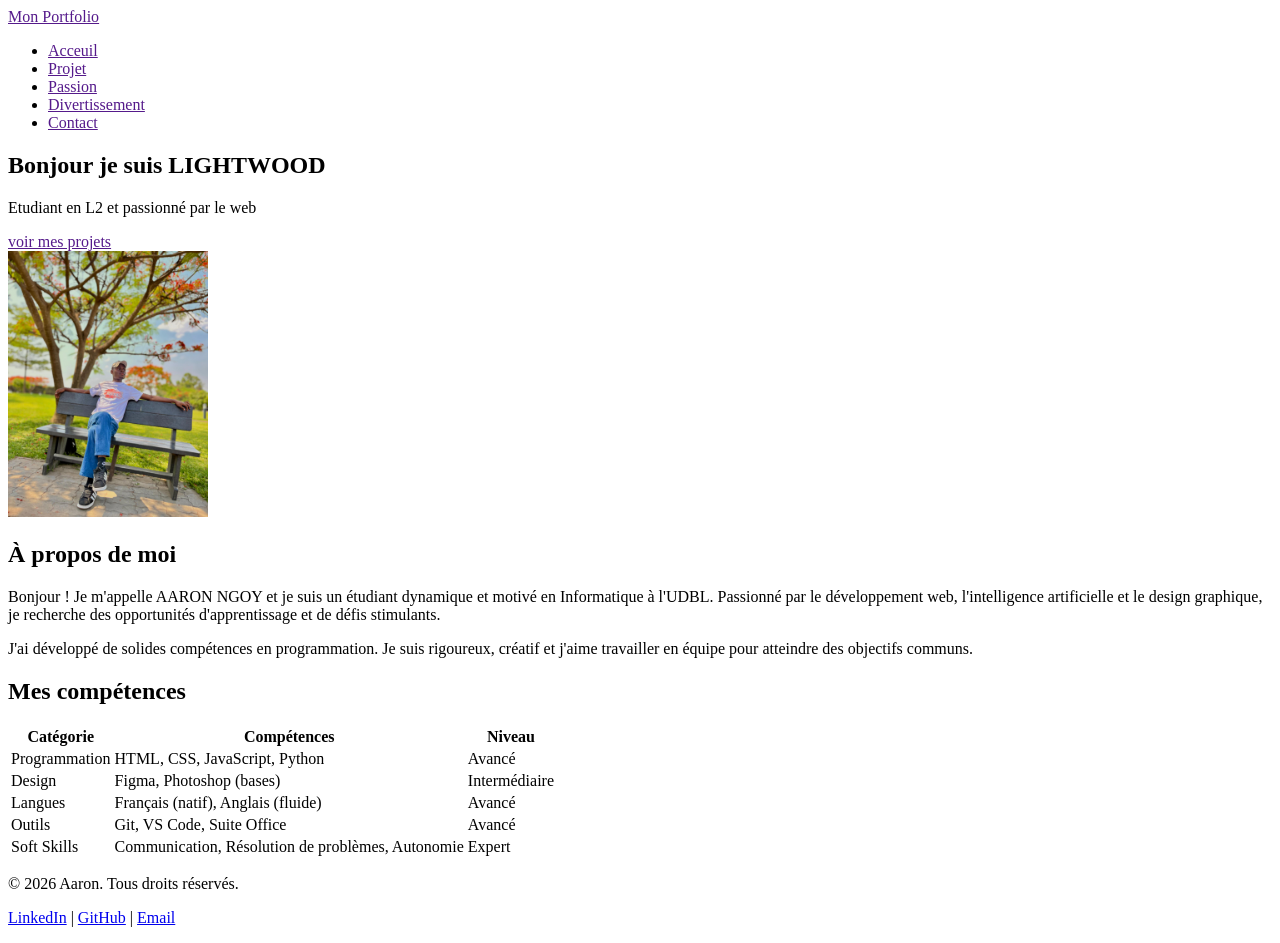
==== index.html @ 34468e82 "j'ai structuré ma page avec les balises HTML de base" ====
<!DOCTYPE html>
<html lang="en">
<head>
    <meta charset="UTF-8">
    <meta name="viewport" content="width=device-width, initial-scale=1.0">
    <title>Mon Portfolio</title>
</head>
<body>
    <header> 
        <div> 
            <a href="">Mon Portfolio</a>
        </div>
        <nav>
            <ul>
                <li><a href="">Acceuil</a></li>
                <li><a href="">Projet</a></li>
                <li><a href="">Passion</a></li>
                <li><a href="">Divertissement</a></li>
                <li><a href="">Contact</a></li>
            </ul>
        </nav>
    </header>
    <main>
        <section> 
            <div>
                <h1>Bonjour je suis LIGHTWOOD</h1>
                <P>Etudiant en L2 et passionné par le web</P>
                <a href=""> voir mes projets</a>
            </div>
            <div>
                <img src="IMAGE/LIGHTWOOD.jpg"width="200" alt="LIGHTWOOD">
            </div>
        </section>
        <section></section>
        <section></section>
    </main>
    <footer></footer>
    <!DOCTYPE html>
<html lang="fr">
<head>
  <meta charset="UTF-8">
  <title>Portfolio Étudiant</title>
</head>
<body>

  <!-- Section À propos -->
  <section>
    <h2>À propos de moi</h2>
    <p>Bonjour ! Je m'appelle AARON NGOY et je suis un étudiant dynamique et motivé en Informatique à l'UDBL. 
    Passionné par le développement web, l'intelligence artificielle et le design graphique, je recherche des opportunités d'apprentissage et de défis stimulants.</p>
    <p>J'ai développé de solides compétences en programmation. Je suis rigoureux, créatif et j'aime travailler en équipe pour atteindre des objectifs communs.</p>
  </section>

  <!-- Section Compétences -->
  <section>
    <h2>Mes compétences</h2>
    <table>
      <thead>
        <tr>
          <th>Catégorie</th>
          <th>Compétences</th>
          <th>Niveau</th>
        </tr>
      </thead>
      <tbody>
        <tr>
          <td>Programmation</td>
          <td>HTML, CSS, JavaScript, Python</td>
          <td>Avancé</td>
        </tr>
        <tr>
          <td>Design</td>
          <td>Figma, Photoshop (bases)</td>
          <td>Intermédiaire</td>
        </tr>
        <tr>
          <td>Langues</td>
          <td>Français (natif), Anglais (fluide)</td>
          <td>Avancé</td>
        </tr>
        <tr>
          <td>Outils</td>
          <td>Git, VS Code, Suite Office</td>
          <td>Avancé</td>
        </tr>
        <tr>
          <td>Soft Skills</td>
          <td>Communication, Résolution de problèmes, Autonomie</td>
          <td>Expert</td>
        </tr>
      </tbody>
    </table>
  </section>

  <!-- Footer -->
  <footer>
    <p>© 2026 Aaron. Tous droits réservés.</p>
    <p>
      <a href="#">LinkedIn</a> | 
      <a href="#">GitHub</a> | 
      <a href="mailto:aaron@example.com">Email</a>
    </p>
  </footer>

</body>
</html>


</body>
</html>
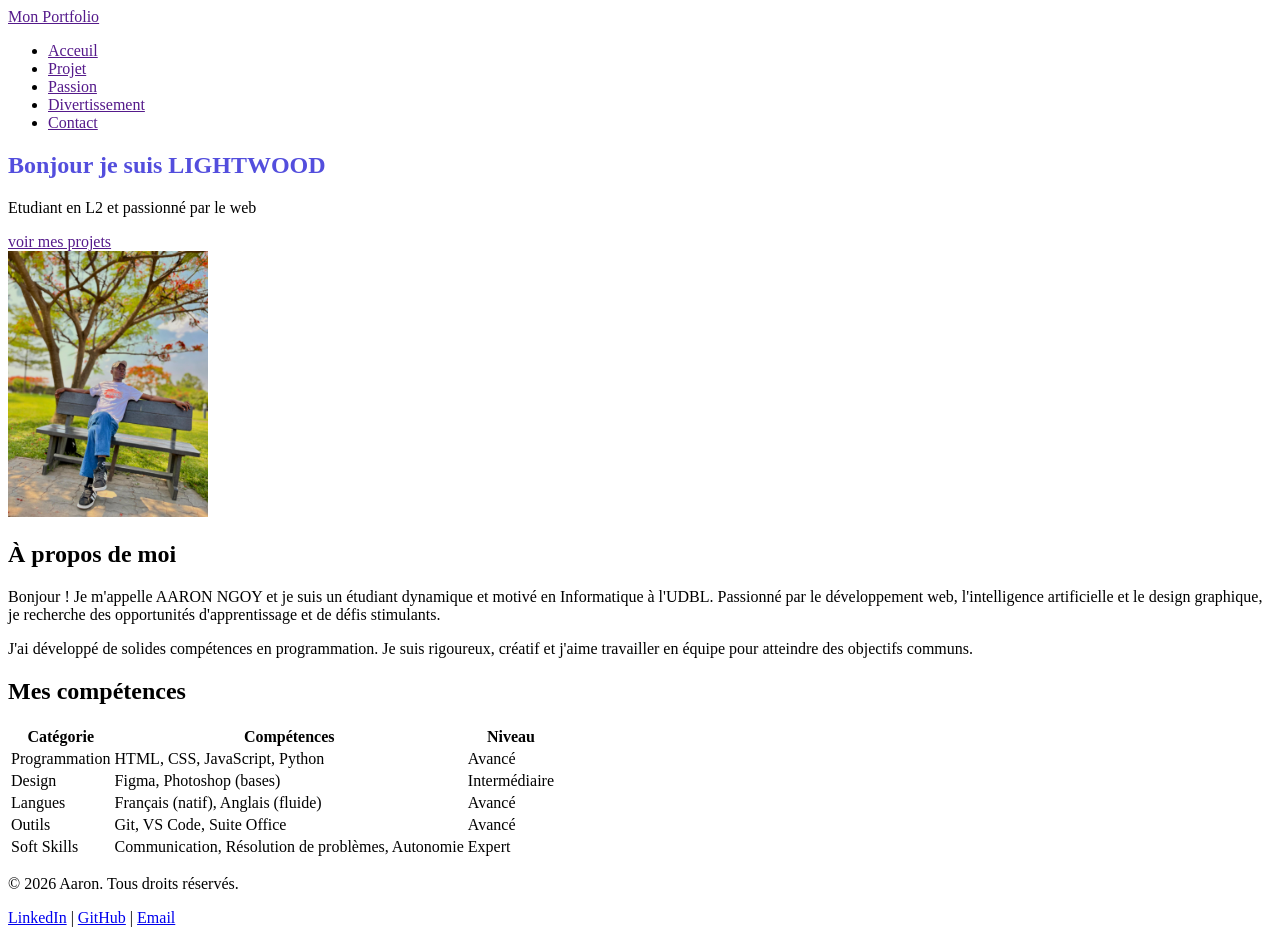
==== commit 26793cf5: "finir la maquette et initialiser le fichier de style" ====
--- a/index.html
+++ b/index.html
@@ -4,6 +4,8 @@
     <meta charset="UTF-8">
     <meta name="viewport" content="width=device-width, initial-scale=1.0">
     <title>Mon Portfolio</title>
+    <link rel="stylesheet" href="CSS/STYLE.CSS">
+  
 </head>
 <body>
     <header> 
@@ -31,27 +33,12 @@
                 <img src="IMAGE/LIGHTWOOD.jpg"width="200" alt="LIGHTWOOD">
             </div>
         </section>
-        <section></section>
-        <section></section>
-    </main>
-    <footer></footer>
-    <!DOCTYPE html>
-<html lang="fr">
-<head>
-  <meta charset="UTF-8">
-  <title>Portfolio Étudiant</title>
-</head>
-<body>
-
-  <!-- Section À propos -->
   <section>
     <h2>À propos de moi</h2>
     <p>Bonjour ! Je m'appelle AARON NGOY et je suis un étudiant dynamique et motivé en Informatique à l'UDBL. 
     Passionné par le développement web, l'intelligence artificielle et le design graphique, je recherche des opportunités d'apprentissage et de défis stimulants.</p>
     <p>J'ai développé de solides compétences en programmation. Je suis rigoureux, créatif et j'aime travailler en équipe pour atteindre des objectifs communs.</p>
   </section>
-
-  <!-- Section Compétences -->
   <section>
     <h2>Mes compétences</h2>
     <table>
@@ -91,9 +78,8 @@
       </tbody>
     </table>
   </section>
-
-  <!-- Footer -->
-  <footer>
+<main>
+<footer>
     <p>© 2026 Aaron. Tous droits réservés.</p>
     <p>
       <a href="#">LinkedIn</a> | 
@@ -103,8 +89,4 @@
   </footer>
 
 </body>
-</html>
-
-
-</body>
 </html>
--- a/CSS/STYLE.CSS
+++ b/CSS/STYLE.CSS
@@ -0,0 +1,17 @@
+:root {
+    --violet-doux: #6C63FF;
+    --violet-fonce: #534EDD;
+    --orange-vif: #FFA726;
+    --gris-tres-fonce: #666;
+    --gris-fonce: #666;
+    --gris-tres-clair: #f8f8f8;
+    --gris-clair:#EEE;
+    }
+
+
+
+
+
+    h1{
+        color: var(--violet-fonce);
+    }
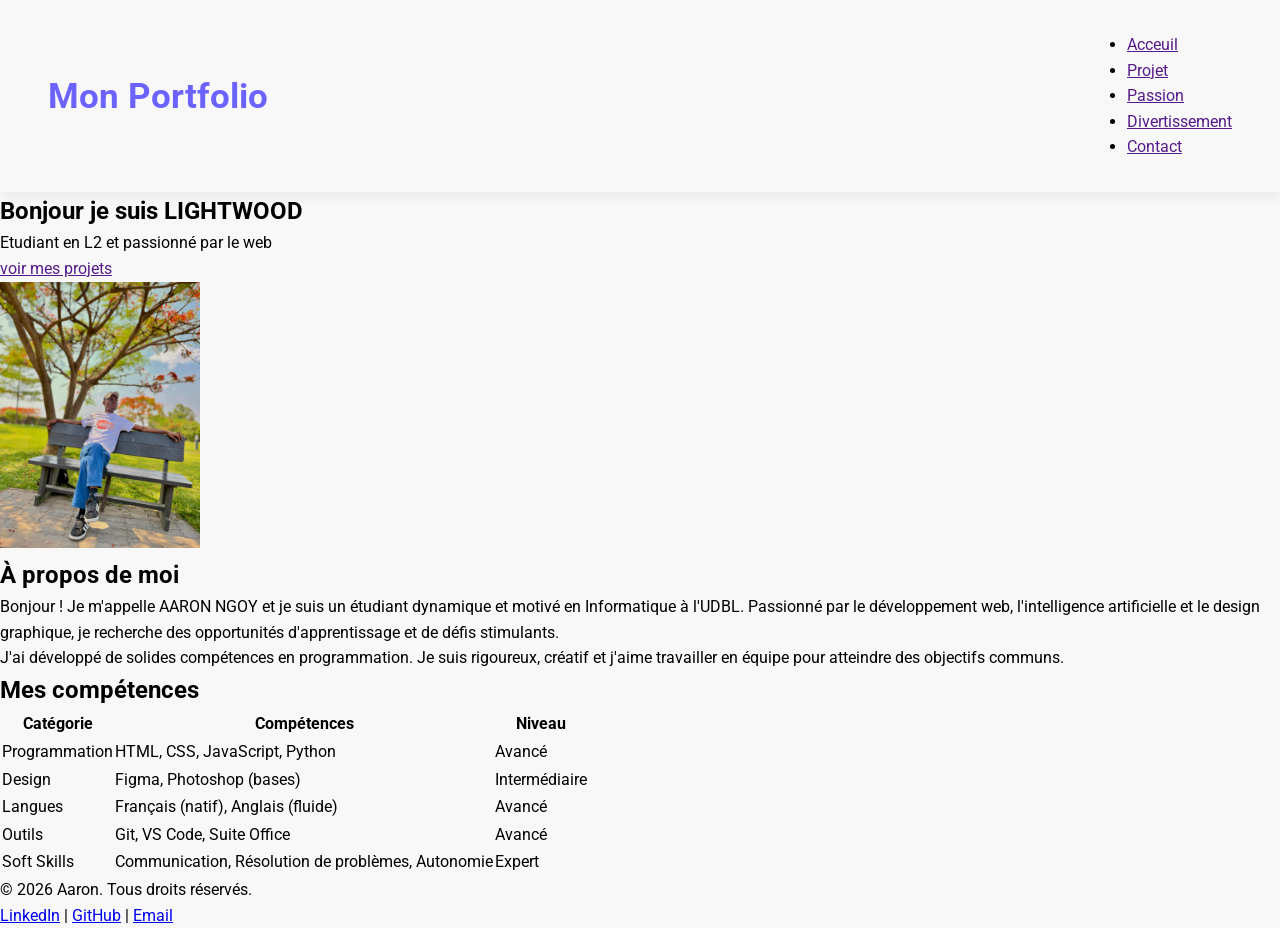
==== commit e9c231bf: "structuration de header" ====
--- a/index.html
+++ b/index.html
@@ -5,6 +5,9 @@
     <meta name="viewport" content="width=device-width, initial-scale=1.0">
     <title>Mon Portfolio</title>
     <link rel="stylesheet" href="CSS/STYLE.CSS">
+    <link rel="preconnect" href="https://fonts.googleapis.com">
+<link rel="preconnect" href="https://fonts.gstatic.com" crossorigin>
+<link href="https://fonts.googleapis.com/css2?family=Roboto:ital,wght@0,100..900;1,100..900&display=swap" rel="stylesheet">
   
 </head>
 <body>
--- a/CSS/STYLE.CSS
+++ b/CSS/STYLE.CSS
@@ -1,4 +1,4 @@
-:root {
+ :root {
     --violet-doux: #6C63FF;
     --violet-fonce: #534EDD;
     --orange-vif: #FFA726;
@@ -8,10 +8,31 @@
     --gris-clair:#EEE;
     }
 
+  * { margin: 0;
+      padding: 0;
+      box-sizing: border-box;
+  body {
+    background-color: var(--gris-tres-clair);
+    font-family:roboto,sans-serif ;
+    line-height: 1.6;
 
-
-
-
-    h1{
-        color: var(--violet-fonce);
-    }+ } 
+ header {
+    background-color: #f8f8f8; 
+    box-shadow: 2px 6px 10px rgba(15, 15, 15, 0.05);
+    position: sticky;
+    top:0;
+    z-index: 100;
+    display: flex;
+    justify-content: space-between;
+    align-items: center;
+    padding: 2rem 3rem;
+} 
+ 
+header div a {
+   text-decoration: none;
+   font-size: 2.2rem;
+   font-weight: bold;
+   color: var(--violet-doux);
+ }
+ 
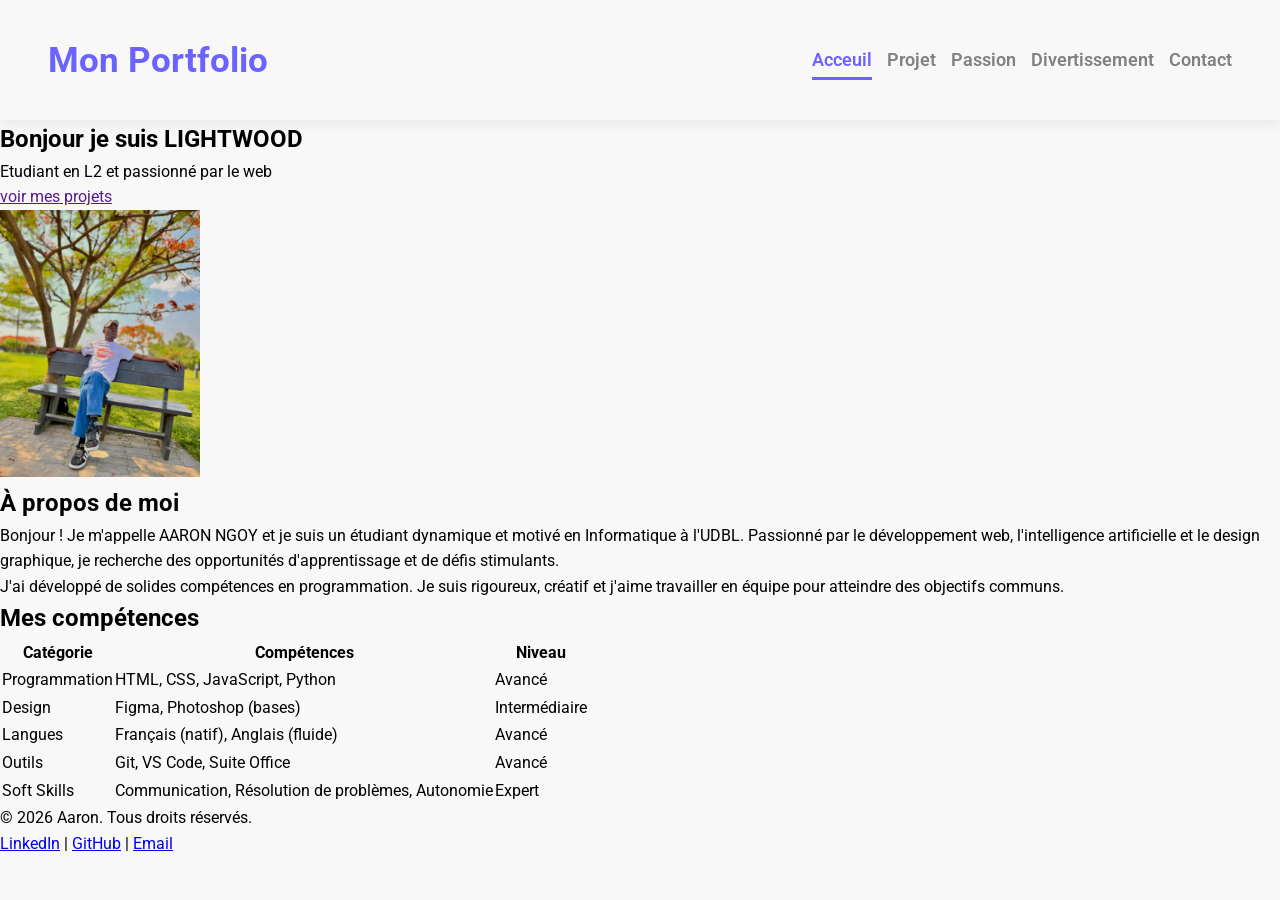
==== commit f0b74248: "structuration du menu et de creation des autres" ====
--- a/index.html
+++ b/index.html
@@ -8,8 +8,7 @@
     <link rel="preconnect" href="https://fonts.googleapis.com">
 <link rel="preconnect" href="https://fonts.gstatic.com" crossorigin>
 <link href="https://fonts.googleapis.com/css2?family=Roboto:ital,wght@0,100..900;1,100..900&display=swap" rel="stylesheet">
-  
-</head>
+  </head>
 <body>
     <header> 
         <div> 
@@ -17,15 +16,15 @@
         </div>
         <nav>
             <ul>
-                <li><a href="">Acceuil</a></li>
-                <li><a href="">Projet</a></li>
-                <li><a href="">Passion</a></li>
-                <li><a href="">Divertissement</a></li>
-                <li><a href="">Contact</a></li>
+                <li><a href="" class="active">Acceuil</a></li>
+                <li><a href="projets.html">Projet</a></li>
+                <li><a href="passion.html">Passion</a></li>
+                <li><a href="divertissement.html">Divertissement</a></li>
+                <li><a href="contact.html">Contact</a></li>
             </ul>
         </nav>
     </header>
-    <main>
+  <main>
         <section> 
             <div>
                 <h1>Bonjour je suis LIGHTWOOD</h1>
--- a/CSS/STYLE.CSS
+++ b/CSS/STYLE.CSS
@@ -35,4 +35,41 @@
    font-weight: bold;
    color: var(--violet-doux);
  }
- + ul li {
+    list-style: none;
+    margin-left: 15px;
+    
+ }
+ ul {
+     display: flex;
+ }
+ ul li a { 
+      text-decoration: none;
+      color: gray;
+      font-weight: 600;
+      font-size: 1.1rem;
+      position: relative;
+      padding: 10px 0;
+ }
+ul li a:hover { 
+     color: var(--violet-doux); 
+} 
+ul li a::after {
+    content: '';
+    position: absolute;
+    left: 0;
+    bottom: 0;
+    height: 3px;
+    width: 0%;
+    background-color: var(--violet-doux);
+    transition: width 0.3s ease;
+}
+ul li a:hover::after {
+      width: 100%;
+}
+a.active {
+   color:var(--violet-doux);
+ }  
+ a.active::after  {
+   width: 100%;
+ }  
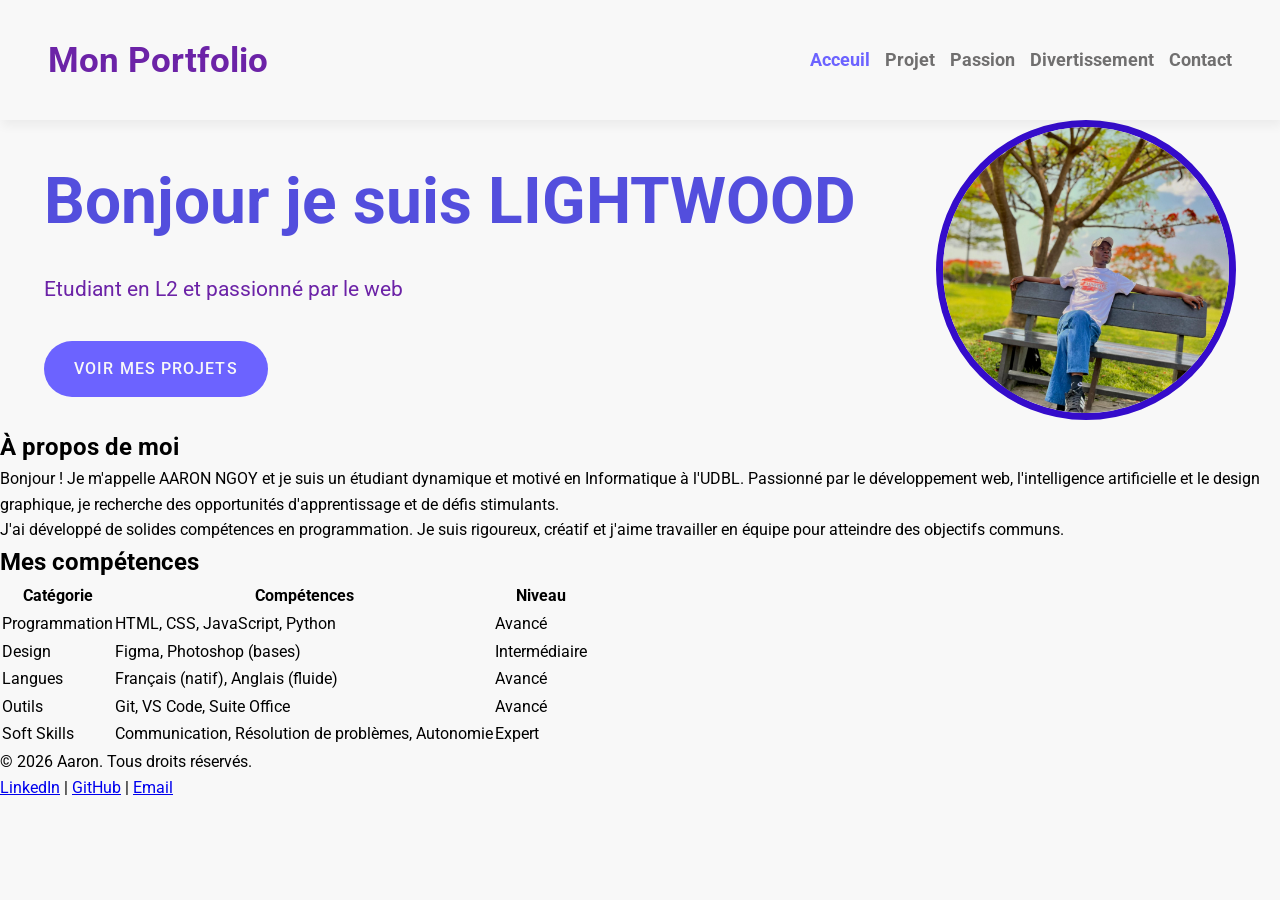
==== commit acf3a1e2: "stilisation de la section hero" ====
--- a/index.html
+++ b/index.html
@@ -8,28 +8,39 @@
     <link rel="preconnect" href="https://fonts.googleapis.com">
 <link rel="preconnect" href="https://fonts.gstatic.com" crossorigin>
 <link href="https://fonts.googleapis.com/css2?family=Roboto:ital,wght@0,100..900;1,100..900&display=swap" rel="stylesheet">
-  </head>
+  <!DOCTYPE html>
+<html lang="en">
+<head>
+    <meta charset="UTF-8">
+    <meta name="viewport" content="width=device-width, initial-scale=1.0">
+    <title>Mon Portfolio</title>
+    <link rel="stylesheet" href="CSS/STYLE.CSS">
+    <link rel="preconnect" href="https://fonts.googleapis.com">
+<link rel="preconnect" href="https://fonts.gstatic.com" crossorigin>
+<link href="https://fonts.googleapis.com/css2?family=Roboto:ital,wght@0,100..900;1,100..900&display=swap" rel="stylesheet">
+  
+</head>
 <body>
     <header> 
         <div> 
             <a href="">Mon Portfolio</a>
         </div>
         <nav>
-            <ul>
+            <ol>
                 <li><a href="" class="active">Acceuil</a></li>
                 <li><a href="projets.html">Projet</a></li>
                 <li><a href="passion.html">Passion</a></li>
                 <li><a href="divertissement.html">Divertissement</a></li>
                 <li><a href="contact.html">Contact</a></li>
-            </ul>
+            </ol>
         </nav>
     </header>
-  <main>
-        <section> 
+    <main>
+        <section class="hero"> 
             <div>
                 <h1>Bonjour je suis LIGHTWOOD</h1>
                 <P>Etudiant en L2 et passionné par le web</P>
-                <a href=""> voir mes projets</a>
+                <a href="projets.html"> voir mes projets</a>
             </div>
             <div>
                 <img src="IMAGE/LIGHTWOOD.jpg"width="200" alt="LIGHTWOOD">
@@ -91,4 +102,5 @@
   </footer>
 
 </body>
-</html>+</html>
+
--- a/CSS/STYLE.CSS
+++ b/CSS/STYLE.CSS
@@ -1,4 +1,4 @@
- :root {
+:root {
     --violet-doux: #6C63FF;
     --violet-fonce: #534EDD;
     --orange-vif: #FFA726;
@@ -8,9 +8,10 @@
     --gris-clair:#EEE;
     }
 
-  * { margin: 0;
+* { margin: 0;
       padding: 0;
       box-sizing: border-box;
+   } 
   body {
     background-color: var(--gris-tres-clair);
     font-family:roboto,sans-serif ;
@@ -20,7 +21,7 @@
  header {
     background-color: #f8f8f8; 
     box-shadow: 2px 6px 10px rgba(15, 15, 15, 0.05);
-    position: sticky;
+     position: sticky;
     top:0;
     z-index: 100;
     display: flex;
@@ -35,41 +36,93 @@
    font-weight: bold;
    color: var(--violet-doux);
  }
- ul li {
-    list-style: none;
-    margin-left: 15px;
-    
- }
- ul {
-     display: flex;
- }
- ul li a { 
-      text-decoration: none;
-      color: gray;
-      font-weight: 600;
-      font-size: 1.1rem;
-      position: relative;
-      padding: 10px 0;
- }
-ul li a:hover { 
-     color: var(--violet-doux); 
-} 
-ul li a::after {
-    content: '';
-    position: absolute;
-    left: 0;
-    bottom: 0;
-    height: 3px;
-    width: 0%;
-    background-color: var(--violet-doux);
-    transition: width 0.3s ease;
+header div a {
+   text-decoration: none;
+   font-size: 2.2rem;
+   font-weight: bold;
+   color: #6c23a7;
 }
-ul li a:hover::after {
-      width: 100%;
+ol li {
+   list-style: none;
+   margin-left: 15px;
+}
+ol {
+   display: flex;
+   }
+ol li a { 
+   text-decoration: none;
+   color: #706F6F;
+   font-weight: bold;
+   font-size: 1.1rem;
+   position: relative;
+   padding: 10px 0;
+}
+ol li a:hover {
+   color: #534EDD; 
+}
+ol li a::after {
+   content: '';
+   position: absolute;
+   left: 0;
+   bottom: 0;
+   height: 3px;
+   width: 0%;
+   background-color: #6C63FF;
+   transition: width 0.3s ease;
+}
+ol li a:hover::after {
+   width:100%;
 }
 a.active {
-   color:var(--violet-doux);
- }  
- a.active::after  {
+   color: var(--violet-doux);
    width: 100%;
- }  +}
+a.active ::after {
+   width: 100%;
+}
+.hero {
+   display: flex;
+   justify-content: center;
+   align-items: center;
+   gap: 5rem;
+}
+.hero img {
+   width: 300px;
+   height: 300px;
+   object-fit: cover;
+   border-radius: 210px;
+   border: 7px solid rgb(53, 12,203);
+} 
+
+.hero h1 {
+   color: var(--violet-fonce);
+   font-size: 4rem;
+   font-weight: 700;
+   margin-bottom: 1.2rem;
+
+}
+.hero p {
+   color: #6c23a7;
+   font-size: 1.3rem;
+   margin-bottom: 1.2rem;
+}
+.hero a {
+   text-decoration: none;
+   display: inline-block;
+   background-color: #6C63FF;
+   color: #f8f8f8;
+   padding: 15px 30px;
+   border-radius: 30px;
+   text-transform: uppercase;
+   letter-spacing: 1.1px;
+   font-weight: 500;
+   margin-top: 1rem;
+   transition: background-color 0.3s ease, transform 0.2s ease;
+}
+.hero a:hover  {
+   background-color: var(--violet-fonce);
+   transform: translateY(-3px);
+}
+
+
+
--- a/CSS/STYLE.CSS
+++ b/CSS/STYLE.CSS
@@ -1,4 +1,4 @@
- :root {
+:root {
     --violet-doux: #6C63FF;
     --violet-fonce: #534EDD;
     --orange-vif: #FFA726;
@@ -8,9 +8,10 @@
     --gris-clair:#EEE;
     }
 
-  * { margin: 0;
+* { margin: 0;
       padding: 0;
       box-sizing: border-box;
+   } 
   body {
     background-color: var(--gris-tres-clair);
     font-family:roboto,sans-serif ;
@@ -20,7 +21,7 @@
  header {
     background-color: #f8f8f8; 
     box-shadow: 2px 6px 10px rgba(15, 15, 15, 0.05);
-    position: sticky;
+     position: sticky;
     top:0;
     z-index: 100;
     display: flex;
@@ -35,41 +36,93 @@
    font-weight: bold;
    color: var(--violet-doux);
  }
- ul li {
-    list-style: none;
-    margin-left: 15px;
-    
- }
- ul {
-     display: flex;
- }
- ul li a { 
-      text-decoration: none;
-      color: gray;
-      font-weight: 600;
-      font-size: 1.1rem;
-      position: relative;
-      padding: 10px 0;
- }
-ul li a:hover { 
-     color: var(--violet-doux); 
-} 
-ul li a::after {
-    content: '';
-    position: absolute;
-    left: 0;
-    bottom: 0;
-    height: 3px;
-    width: 0%;
-    background-color: var(--violet-doux);
-    transition: width 0.3s ease;
+header div a {
+   text-decoration: none;
+   font-size: 2.2rem;
+   font-weight: bold;
+   color: #6c23a7;
 }
-ul li a:hover::after {
-      width: 100%;
+ol li {
+   list-style: none;
+   margin-left: 15px;
+}
+ol {
+   display: flex;
+   }
+ol li a { 
+   text-decoration: none;
+   color: #706F6F;
+   font-weight: bold;
+   font-size: 1.1rem;
+   position: relative;
+   padding: 10px 0;
+}
+ol li a:hover {
+   color: #534EDD; 
+}
+ol li a::after {
+   content: '';
+   position: absolute;
+   left: 0;
+   bottom: 0;
+   height: 3px;
+   width: 0%;
+   background-color: #6C63FF;
+   transition: width 0.3s ease;
+}
+ol li a:hover::after {
+   width:100%;
 }
 a.active {
-   color:var(--violet-doux);
- }  
- a.active::after  {
+   color: var(--violet-doux);
    width: 100%;
- }  +}
+a.active ::after {
+   width: 100%;
+}
+.hero {
+   display: flex;
+   justify-content: center;
+   align-items: center;
+   gap: 5rem;
+}
+.hero img {
+   width: 300px;
+   height: 300px;
+   object-fit: cover;
+   border-radius: 210px;
+   border: 7px solid rgb(53, 12,203);
+} 
+
+.hero h1 {
+   color: var(--violet-fonce);
+   font-size: 4rem;
+   font-weight: 700;
+   margin-bottom: 1.2rem;
+
+}
+.hero p {
+   color: #6c23a7;
+   font-size: 1.3rem;
+   margin-bottom: 1.2rem;
+}
+.hero a {
+   text-decoration: none;
+   display: inline-block;
+   background-color: #6C63FF;
+   color: #f8f8f8;
+   padding: 15px 30px;
+   border-radius: 30px;
+   text-transform: uppercase;
+   letter-spacing: 1.1px;
+   font-weight: 500;
+   margin-top: 1rem;
+   transition: background-color 0.3s ease, transform 0.2s ease;
+}
+.hero a:hover  {
+   background-color: var(--violet-fonce);
+   transform: translateY(-3px);
+}
+
+
+
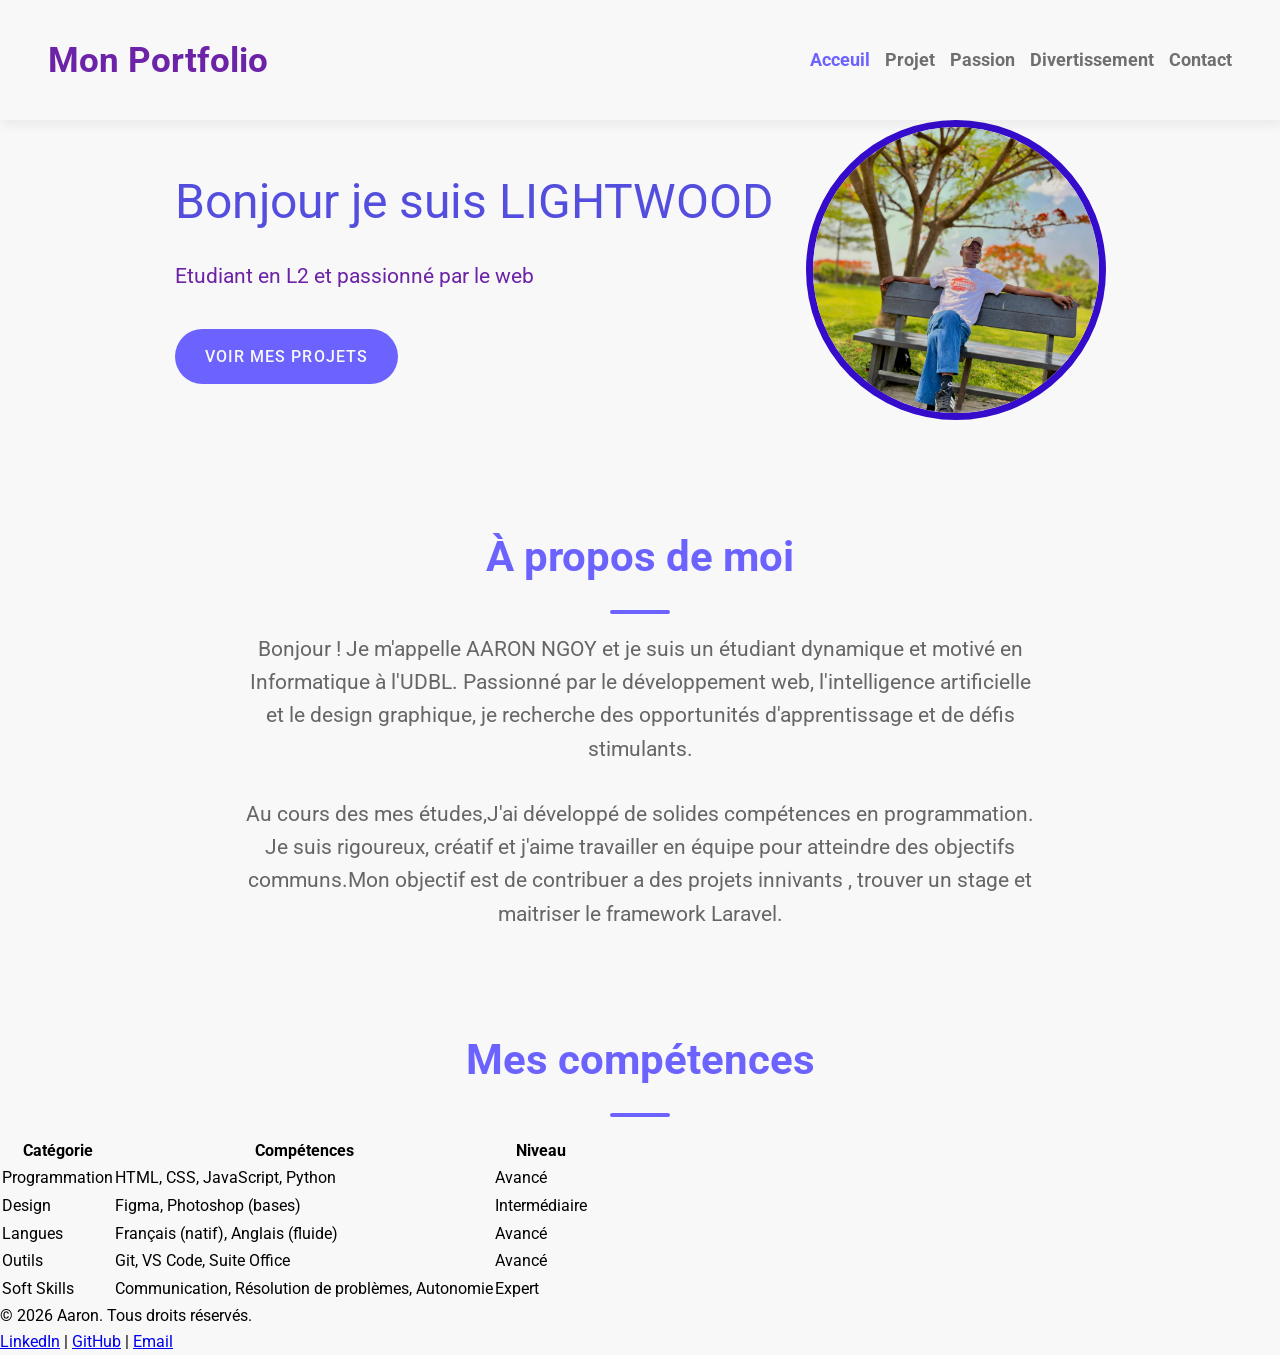
==== commit 0121b9e8: "stilisation de la section apropos" ====
--- a/index.html
+++ b/index.html
@@ -46,11 +46,11 @@
                 <img src="IMAGE/LIGHTWOOD.jpg"width="200" alt="LIGHTWOOD">
             </div>
         </section>
-  <section>
+  <section class="apropos">
     <h2>À propos de moi</h2>
     <p>Bonjour ! Je m'appelle AARON NGOY et je suis un étudiant dynamique et motivé en Informatique à l'UDBL. 
     Passionné par le développement web, l'intelligence artificielle et le design graphique, je recherche des opportunités d'apprentissage et de défis stimulants.</p>
-    <p>J'ai développé de solides compétences en programmation. Je suis rigoureux, créatif et j'aime travailler en équipe pour atteindre des objectifs communs.</p>
+    <p>Au cours des mes études,J'ai développé de solides compétences en programmation. Je suis rigoureux, créatif et j'aime travailler en équipe pour atteindre des objectifs communs.Mon objectif  est de contribuer a des projets innivants , trouver un stage et maitriser le framework Laravel.</p>
   </section>
   <section>
     <h2>Mes compétences</h2>
--- a/CSS/STYLE.CSS
+++ b/CSS/STYLE.CSS
@@ -84,7 +84,7 @@
    display: flex;
    justify-content: center;
    align-items: center;
-   gap: 5rem;
+   gap: 10rem 2rem;
 }
 .hero img {
    width: 300px;
@@ -96,8 +96,8 @@
 
 .hero h1 {
    color: var(--violet-fonce);
-   font-size: 4rem;
-   font-weight: 700;
+   font-size: 3rem;
+   font-weight: 400;
    margin-bottom: 1.2rem;
 
 }
@@ -123,6 +123,65 @@
    background-color: var(--violet-fonce);
    transform: translateY(-3px);
 }
+.apropos  {
+   width: 800px;
+   margin: 6rem auto;
+   text-align: center;
+}
+.apropos h2 {
+    color: var(--violet-doux);
+    font-size: 2.6rem;
+    font-weight: 700;
+    position: relative;
+    text-align: center;
+
+}
+.apropos h2::after {
+     content: '';
+     display: block;
+     width: 60px;
+     height: 4px;
+     background-color: var(--violet-doux);
+     margin: 1.2rem auto;
+     border-radius: 2px;
+ }
+ .apropos p {
+      margin-bottom: 2rem;
+      color: var(--gris-tres-fonce);
+      font-size: 1.3rem;
+ }
+ 
+ apropos  {
+   width: 800px;
+   margin: 6rem auto;
+   text-align: center;
+}
+section h2 {
+    color: var(--violet-doux);
+    font-size: 2.6rem;
+    font-weight: 700;
+    position: relative;
+    text-align: center;
+
+}
+section h2::after {
+     content: '';
+     display: block;
+     width: 60px;
+     height: 4px;
+     background-color: var(--violet-doux);
+     margin: 1.2rem auto;
+     border-radius: 2px;
+ }
+ .section p {
+      margin-bottom: 2rem;
+      color: var(--gris-tres-fonce);
+      font-size: 1.3rem;
+ }
+ 
 
 
 
+
+
+
--- a/CSS/STYLE.CSS
+++ b/CSS/STYLE.CSS
@@ -84,7 +84,7 @@
    display: flex;
    justify-content: center;
    align-items: center;
-   gap: 5rem;
+   gap: 10rem 2rem;
 }
 .hero img {
    width: 300px;
@@ -96,8 +96,8 @@
 
 .hero h1 {
    color: var(--violet-fonce);
-   font-size: 4rem;
-   font-weight: 700;
+   font-size: 3rem;
+   font-weight: 400;
    margin-bottom: 1.2rem;
 
 }
@@ -123,6 +123,65 @@
    background-color: var(--violet-fonce);
    transform: translateY(-3px);
 }
+.apropos  {
+   width: 800px;
+   margin: 6rem auto;
+   text-align: center;
+}
+.apropos h2 {
+    color: var(--violet-doux);
+    font-size: 2.6rem;
+    font-weight: 700;
+    position: relative;
+    text-align: center;
+
+}
+.apropos h2::after {
+     content: '';
+     display: block;
+     width: 60px;
+     height: 4px;
+     background-color: var(--violet-doux);
+     margin: 1.2rem auto;
+     border-radius: 2px;
+ }
+ .apropos p {
+      margin-bottom: 2rem;
+      color: var(--gris-tres-fonce);
+      font-size: 1.3rem;
+ }
+ 
+ apropos  {
+   width: 800px;
+   margin: 6rem auto;
+   text-align: center;
+}
+section h2 {
+    color: var(--violet-doux);
+    font-size: 2.6rem;
+    font-weight: 700;
+    position: relative;
+    text-align: center;
+
+}
+section h2::after {
+     content: '';
+     display: block;
+     width: 60px;
+     height: 4px;
+     background-color: var(--violet-doux);
+     margin: 1.2rem auto;
+     border-radius: 2px;
+ }
+ .section p {
+      margin-bottom: 2rem;
+      color: var(--gris-tres-fonce);
+      font-size: 1.3rem;
+ }
+ 
 
 
 
+
+
+
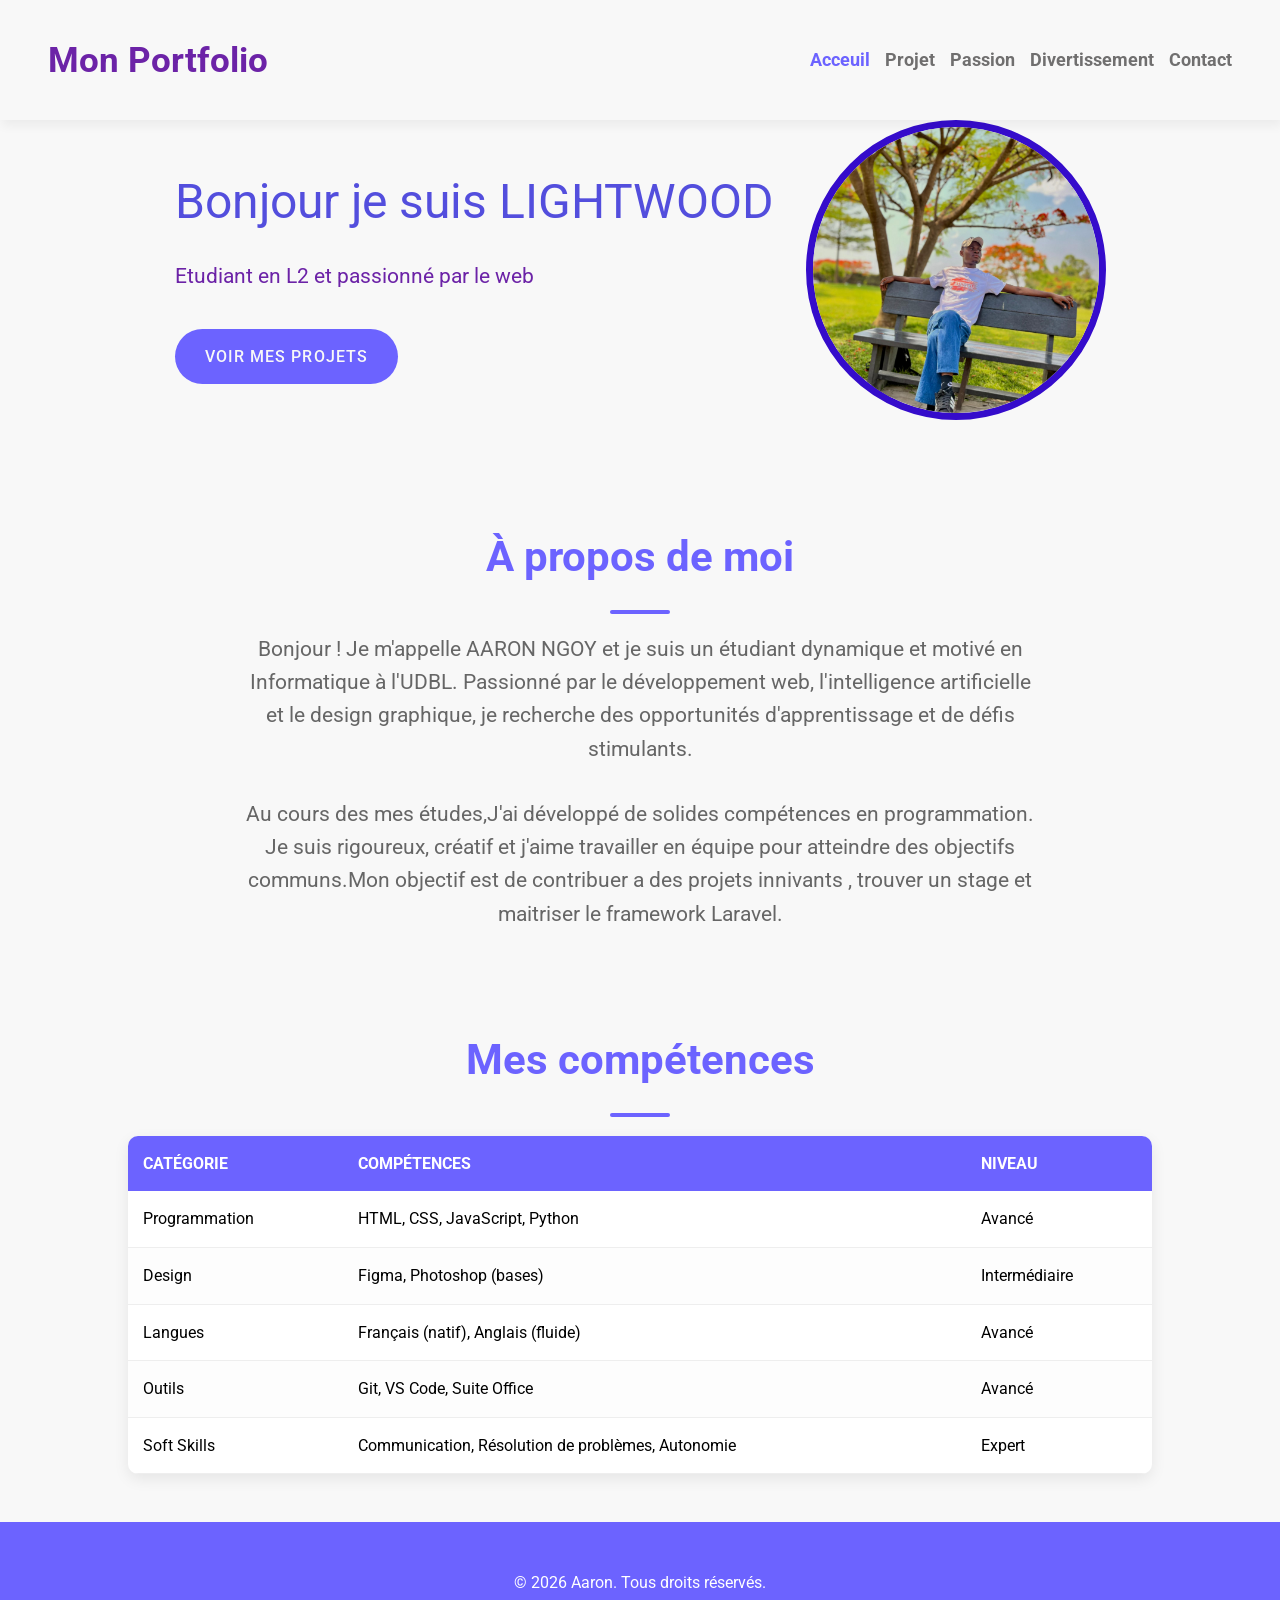
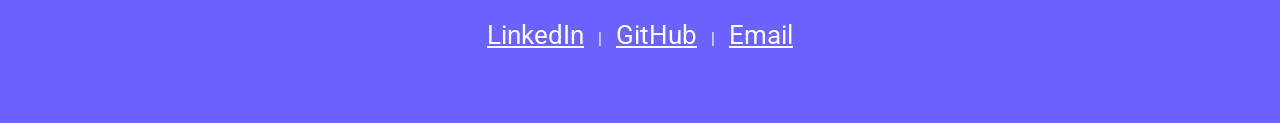
==== commit 7c047347: "stylisation de la section mes competences et du footer" ====
--- a/index.html
+++ b/index.html
@@ -52,7 +52,7 @@
     Passionné par le développement web, l'intelligence artificielle et le design graphique, je recherche des opportunités d'apprentissage et de défis stimulants.</p>
     <p>Au cours des mes études,J'ai développé de solides compétences en programmation. Je suis rigoureux, créatif et j'aime travailler en équipe pour atteindre des objectifs communs.Mon objectif  est de contribuer a des projets innivants , trouver un stage et maitriser le framework Laravel.</p>
   </section>
-  <section>
+  <section class="competences">
     <h2>Mes compétences</h2>
     <table>
       <thead>
--- a/CSS/STYLE.CSS
+++ b/CSS/STYLE.CSS
@@ -173,11 +173,66 @@
      margin: 1.2rem auto;
      border-radius: 2px;
  }
- .section p {
+ .apropos p {
       margin-bottom: 2rem;
       color: var(--gris-tres-fonce);
       font-size: 1.3rem;
  }
+ .competences table  { 
+    width: 80%;
+    margin: 0 auto;
+    border-collapse: collapse;
+    background-color:#FFF;
+    box-shadow: 0 5px 15px rgb(0,0, 0, 0.08);
+    border-radius: 10px;
+    overflow: hidden;
+}
+.competences table th, .competences table td  { 
+    padding: 15px;
+}
+
+.competences table thead { 
+    background-color: var(--violet-doux);
+    color: #FFF;
+    text-transform: uppercase;
+}
+.competences table tbody td { 
+    border-bottom: 1px solid var(--gris-clair);
+}
+.competences table tbody tr:nth-child(even) { 
+    background-color: #FDFDFD;
+  }  
+.competences table tbody tr:hover {  
+    transition: background-color 0.3s ease;
+}
+.competences table tbody tr:hover   { 
+    background-color: #F0F0F0; 
+}
+.competences table thead th { 
+    text-align: left;
+ }
+ footer  { 
+    margin-top: 3rem;
+    background-color: var(--violet-doux);
+    padding: 3rem 0;
+    text-align: center;
+}
+footer p { 
+    color: white;
+    margin-bottom: 1.2rem;
+}
+footer a {
+    display: inline-block;
+    font-size: 1.6rem;
+    color: white;
+    margin: 0 10px;
+    transition: color 0.3s ease, transform 0.2s ease;
+ }
+ footer a:hover {
+    color: var(--orange-vif);
+    transform: translateY(-3px);
+ }
+
  
 
 
--- a/CSS/STYLE.CSS
+++ b/CSS/STYLE.CSS
@@ -173,11 +173,66 @@
      margin: 1.2rem auto;
      border-radius: 2px;
  }
- .section p {
+ .apropos p {
       margin-bottom: 2rem;
       color: var(--gris-tres-fonce);
       font-size: 1.3rem;
  }
+ .competences table  { 
+    width: 80%;
+    margin: 0 auto;
+    border-collapse: collapse;
+    background-color:#FFF;
+    box-shadow: 0 5px 15px rgb(0,0, 0, 0.08);
+    border-radius: 10px;
+    overflow: hidden;
+}
+.competences table th, .competences table td  { 
+    padding: 15px;
+}
+
+.competences table thead { 
+    background-color: var(--violet-doux);
+    color: #FFF;
+    text-transform: uppercase;
+}
+.competences table tbody td { 
+    border-bottom: 1px solid var(--gris-clair);
+}
+.competences table tbody tr:nth-child(even) { 
+    background-color: #FDFDFD;
+  }  
+.competences table tbody tr:hover {  
+    transition: background-color 0.3s ease;
+}
+.competences table tbody tr:hover   { 
+    background-color: #F0F0F0; 
+}
+.competences table thead th { 
+    text-align: left;
+ }
+ footer  { 
+    margin-top: 3rem;
+    background-color: var(--violet-doux);
+    padding: 3rem 0;
+    text-align: center;
+}
+footer p { 
+    color: white;
+    margin-bottom: 1.2rem;
+}
+footer a {
+    display: inline-block;
+    font-size: 1.6rem;
+    color: white;
+    margin: 0 10px;
+    transition: color 0.3s ease, transform 0.2s ease;
+ }
+ footer a:hover {
+    color: var(--orange-vif);
+    transform: translateY(-3px);
+ }
+
  
 
 
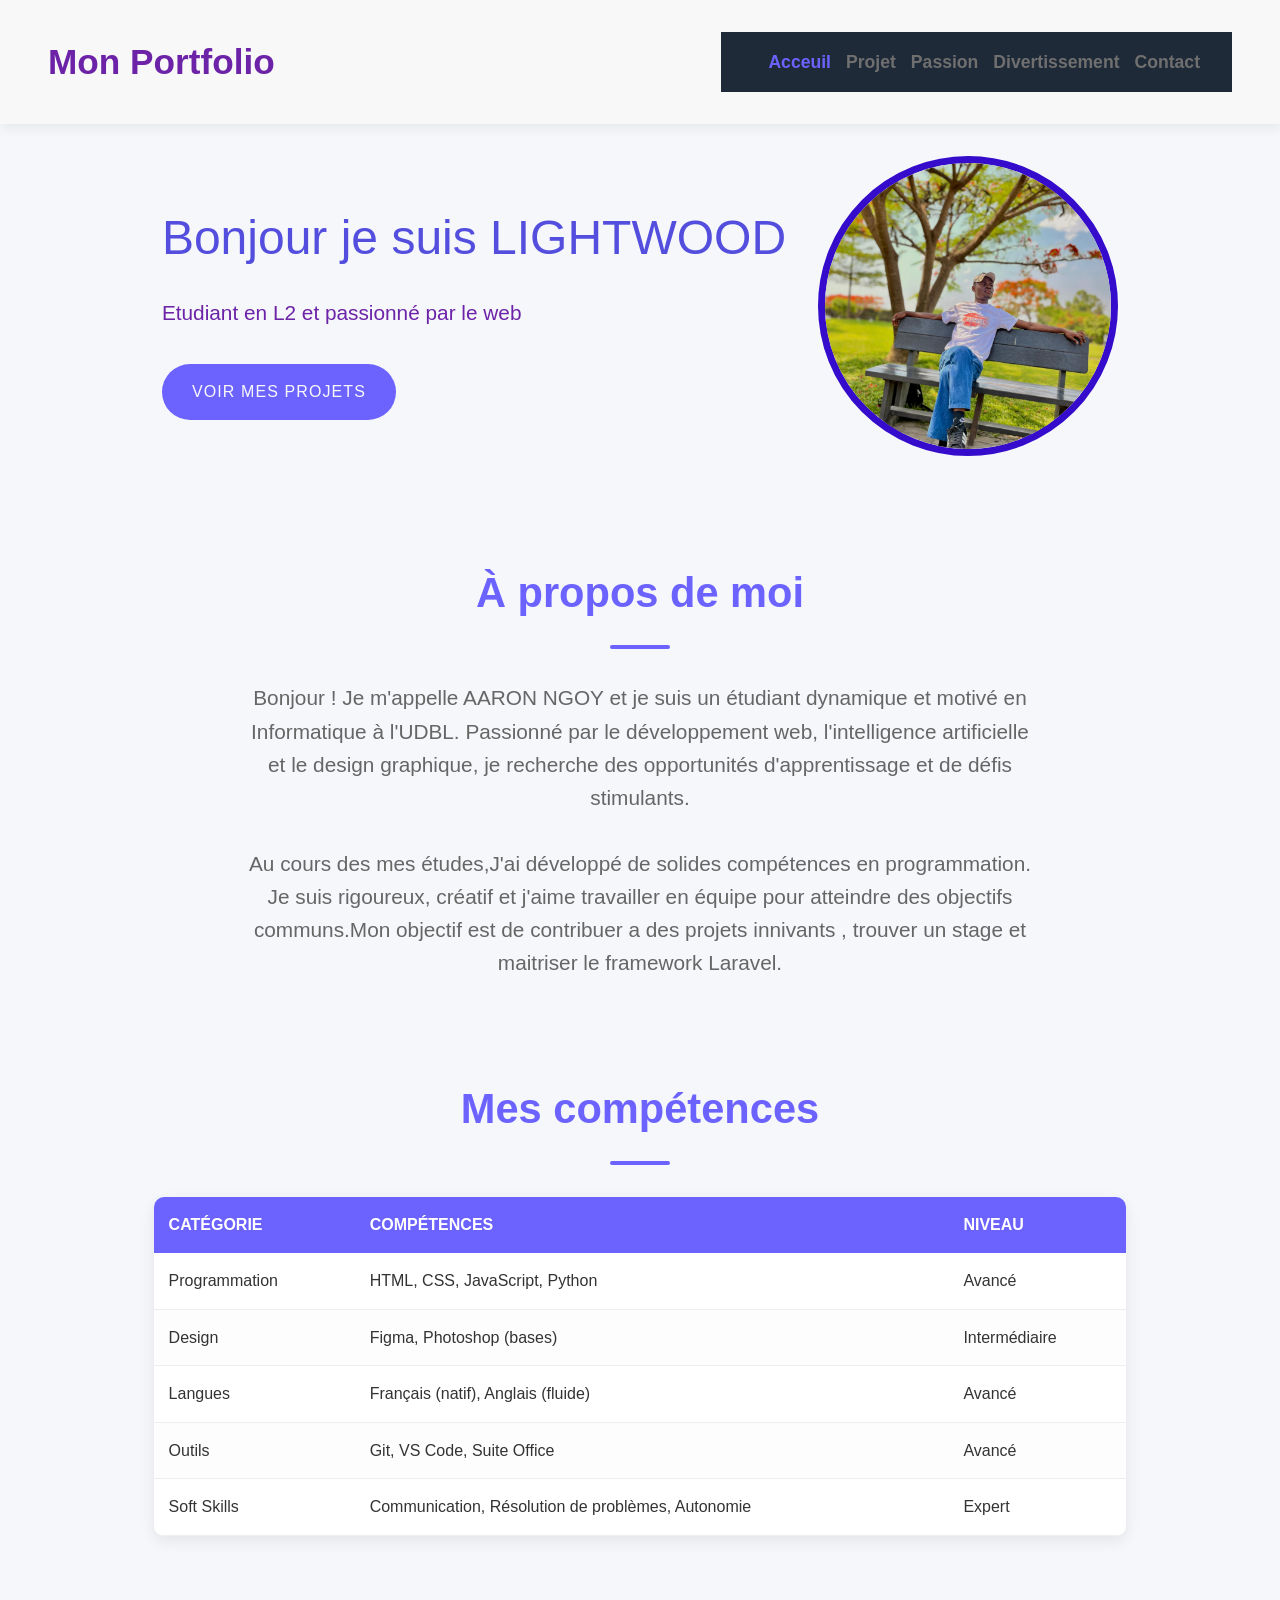
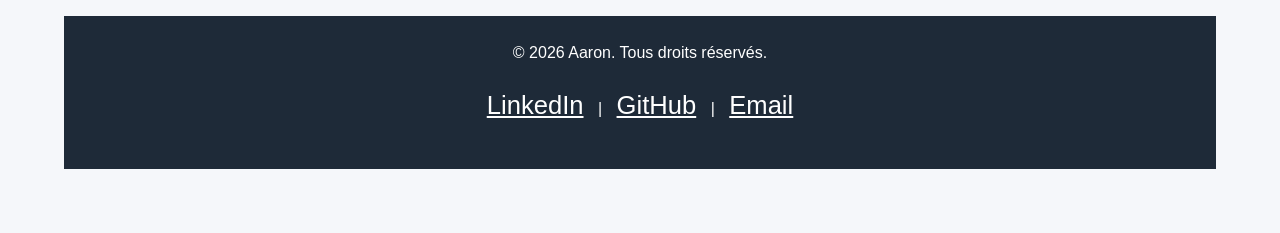
==== commit 9560a1c6: "creation de la page projets" ====
--- a/index.html
+++ b/index.html
@@ -57,7 +57,7 @@
     <table>
       <thead>
         <tr>
-          <th>Catégorie</th>
+          <th>Catégorie</th>  
           <th>Compétences</th>
           <th>Niveau</th>
         </tr>
--- a/CSS/STYLE.CSS
+++ b/CSS/STYLE.CSS
@@ -232,11 +232,291 @@
     color: var(--orange-vif);
     transform: translateY(-3px);
  }
+*
+* {
+  margin: 0;
+  padding: 0;
+  box-sizing: border-box;
+}
+
+body {
+  font-family: 'Segoe UI', Arial, sans-serif;
+  background-color: #f5f7fa;
+  color: #333;
+  line-height: 1.6;
+}
+
+nav {
+  background: #1e2a38;
+  color: #fff;
+  padding: 1rem 2rem;
+  display: flex;
+  justify-content: space-between;
+  align-items: center;
+}
+
+nav ul {
+  list-style: none;
+  display: flex;
+  gap: 1.5rem;
+}
+
+nav ul li a {
+  color: #fff;
+  text-decoration: none;
+  font-weight: 500;
+  transition: color 0.3s;
+}
+
+nav ul li a:hover {
+  color: #00bcd4;
+}
+
+main {
+  padding: 2rem;
+}
+
+h2 {
+  text-align: center;
+  margin-bottom: 2rem;
+  font-size: 2rem;
+  color: #1e2a38;
+}
+
+.projects {
+  display: grid;
+  grid-template-columns: repeat(auto-fit, minmax(280px, 1fr));
+  gap: 2rem;
+}
+
+.project-card {
+  background: #fff;
+  border-radius: 8px;
+  box-shadow: 0 4px 8
+  }
 
  
-
-
-
-
-
-
+* {
+  margin: 0;
+  padding: 0;
+  box-sizing: border-box;
+}
+
+body {
+  font-family: 'Segoe UI', Arial, sans-serif;
+  background-color: #f5f7fa;
+  color: #333;
+  line-height: 1.6;
+}
+
+nav {
+  background: #1e2a38;
+  color: #fff;
+  padding: 1rem 2rem;
+  display: flex;
+  justify-content: space-between;
+  align-items: center;
+}
+
+nav ul {
+  list-style: none;
+  display: flex;
+  gap: 1.5rem;
+}
+
+nav ul li a {
+  color: #fff;
+  text-decoration: none;
+  font-weight: 500;
+  transition: color 0.3s;
+}
+
+nav ul li a:hover {
+  color: #00bcd4;
+}
+
+main {
+  padding: 2rem;
+}
+
+h2 {
+  text-align: center;
+  margin-bottom: 2rem;
+  font-size: 2rem;
+  color: #1e2a38;
+}
+
+.projects {
+  display: grid;
+  grid-template-columns: repeat(auto-fit, minmax(280px, 1fr));
+  gap: 2rem;
+}
+
+.project-card {
+  background: #fff;
+  border-radius: 8px;
+  box-shadow: 0 4px 8px rgba(0,0,0,0.1);
+  overflow: hidden;
+  transition: transform 0.3s;
+}
+
+.project-card:hover {
+  transform: translateY(-5px);
+}
+
+* {
+  margin: 0;
+  padding: 0;
+  box-sizing: border-box;
+}
+
+body {
+  font-family: 'Segoe UI', Arial, sans-serif;
+  background-color: #f5f7fa;
+  color: #333;
+  line-height: 1.6;
+}
+
+nav {
+  background: #1e2a38;
+  color: #fff;
+  padding: 1rem 2rem;
+  display: flex;
+  justify-content: space-between;
+  align-items: center;
+}
+
+nav ul {
+  list-style: none;
+  display: flex;
+  gap: 1.5rem;
+}
+
+nav ul li a {
+  color: #fff;
+  text-decoration: none;
+  font-weight: 500;
+  transition: color 0.3s;
+}
+
+nav ul li a:hover {
+  color: #00bcd4;
+}
+
+main {
+  padding: 2rem;
+}
+
+h2 {
+  text-align: center;
+  margin-bottom: 2rem;
+  font-size: 2rem;
+  color: #1e2a38;
+}
+
+.projects {
+  display: grid;
+  grid-template-columns: repeat(auto-fit, minmax(280px, 1fr));
+  gap: 2rem;
+}
+
+.project-card {
+  background: #fff;
+  border-radius: 8px;
+  box-shadow: 0 4px 8px rgba(0,0,0,0.1);
+  overflow: hidden;
+  transition: transform 0.3s;
+}
+
+.project-card:hover {
+  transform: translateY(-5px);
+}
+
+.project-card img {
+  width: 100%;
+  height: 160px;
+  object-fit: cover;
+}
+
+.project-card .content {
+  padding: 1rem;
+}
+
+.project-card h3 {
+  margin-bottom: 0.5rem;
+  color: #1e2a38;
+}
+
+.project-card p {
+  font-size: 0.9rem;
+  margin-bottom: 1rem;
+  color: #555;
+}
+
+.tags {
+  display: flex;
+  gap: 0.5rem;
+  flex-wrap: wrap;
+}
+
+.tag {
+  background: #00bcd4;
+  color: #fff;
+  padding: 0.2rem 0.6rem;
+  border-radius: 4px;
+  font-size: 0.75rem;
+}
+
+.icons {
+  margin-top: 1rem;
+  display: flex;
+  gap: 1rem;
+}
+
+.icons a {
+  color: #1e2a38;
+  font-size: 1.2rem;
+  transition: color 0.3s;
+}
+
+.icons a:hover {
+  color: #00bcd4;
+}
+
+footer {
+  background: #1e2a38;
+  color: #fff;
+  text-align: center;
+  padding: 1.5rem;
+  margin-top: 3rem;
+}
+
+footer .socials {
+  margin-top: 1rem;
+  display: flex;
+  justify-content: center;
+  gap: 1.5rem;
+}
+
+footer .socials a {
+  color: #fff;
+  font-size: 1.4rem;
+  transition: color 0.3s;
+}
+
+footer .socials a:hover {
+  color: #00bcd4;
+}
+
+@media (max-width: 768px) {
+  nav {
+    flex-direction: column;
+    gap: 1rem;
+  }
+}
+
+
+
+
+
+
--- a/CSS/STYLE.CSS
+++ b/CSS/STYLE.CSS
@@ -232,11 +232,291 @@
     color: var(--orange-vif);
     transform: translateY(-3px);
  }
+*
+* {
+  margin: 0;
+  padding: 0;
+  box-sizing: border-box;
+}
+
+body {
+  font-family: 'Segoe UI', Arial, sans-serif;
+  background-color: #f5f7fa;
+  color: #333;
+  line-height: 1.6;
+}
+
+nav {
+  background: #1e2a38;
+  color: #fff;
+  padding: 1rem 2rem;
+  display: flex;
+  justify-content: space-between;
+  align-items: center;
+}
+
+nav ul {
+  list-style: none;
+  display: flex;
+  gap: 1.5rem;
+}
+
+nav ul li a {
+  color: #fff;
+  text-decoration: none;
+  font-weight: 500;
+  transition: color 0.3s;
+}
+
+nav ul li a:hover {
+  color: #00bcd4;
+}
+
+main {
+  padding: 2rem;
+}
+
+h2 {
+  text-align: center;
+  margin-bottom: 2rem;
+  font-size: 2rem;
+  color: #1e2a38;
+}
+
+.projects {
+  display: grid;
+  grid-template-columns: repeat(auto-fit, minmax(280px, 1fr));
+  gap: 2rem;
+}
+
+.project-card {
+  background: #fff;
+  border-radius: 8px;
+  box-shadow: 0 4px 8
+  }
 
  
-
-
-
-
-
-
+* {
+  margin: 0;
+  padding: 0;
+  box-sizing: border-box;
+}
+
+body {
+  font-family: 'Segoe UI', Arial, sans-serif;
+  background-color: #f5f7fa;
+  color: #333;
+  line-height: 1.6;
+}
+
+nav {
+  background: #1e2a38;
+  color: #fff;
+  padding: 1rem 2rem;
+  display: flex;
+  justify-content: space-between;
+  align-items: center;
+}
+
+nav ul {
+  list-style: none;
+  display: flex;
+  gap: 1.5rem;
+}
+
+nav ul li a {
+  color: #fff;
+  text-decoration: none;
+  font-weight: 500;
+  transition: color 0.3s;
+}
+
+nav ul li a:hover {
+  color: #00bcd4;
+}
+
+main {
+  padding: 2rem;
+}
+
+h2 {
+  text-align: center;
+  margin-bottom: 2rem;
+  font-size: 2rem;
+  color: #1e2a38;
+}
+
+.projects {
+  display: grid;
+  grid-template-columns: repeat(auto-fit, minmax(280px, 1fr));
+  gap: 2rem;
+}
+
+.project-card {
+  background: #fff;
+  border-radius: 8px;
+  box-shadow: 0 4px 8px rgba(0,0,0,0.1);
+  overflow: hidden;
+  transition: transform 0.3s;
+}
+
+.project-card:hover {
+  transform: translateY(-5px);
+}
+
+* {
+  margin: 0;
+  padding: 0;
+  box-sizing: border-box;
+}
+
+body {
+  font-family: 'Segoe UI', Arial, sans-serif;
+  background-color: #f5f7fa;
+  color: #333;
+  line-height: 1.6;
+}
+
+nav {
+  background: #1e2a38;
+  color: #fff;
+  padding: 1rem 2rem;
+  display: flex;
+  justify-content: space-between;
+  align-items: center;
+}
+
+nav ul {
+  list-style: none;
+  display: flex;
+  gap: 1.5rem;
+}
+
+nav ul li a {
+  color: #fff;
+  text-decoration: none;
+  font-weight: 500;
+  transition: color 0.3s;
+}
+
+nav ul li a:hover {
+  color: #00bcd4;
+}
+
+main {
+  padding: 2rem;
+}
+
+h2 {
+  text-align: center;
+  margin-bottom: 2rem;
+  font-size: 2rem;
+  color: #1e2a38;
+}
+
+.projects {
+  display: grid;
+  grid-template-columns: repeat(auto-fit, minmax(280px, 1fr));
+  gap: 2rem;
+}
+
+.project-card {
+  background: #fff;
+  border-radius: 8px;
+  box-shadow: 0 4px 8px rgba(0,0,0,0.1);
+  overflow: hidden;
+  transition: transform 0.3s;
+}
+
+.project-card:hover {
+  transform: translateY(-5px);
+}
+
+.project-card img {
+  width: 100%;
+  height: 160px;
+  object-fit: cover;
+}
+
+.project-card .content {
+  padding: 1rem;
+}
+
+.project-card h3 {
+  margin-bottom: 0.5rem;
+  color: #1e2a38;
+}
+
+.project-card p {
+  font-size: 0.9rem;
+  margin-bottom: 1rem;
+  color: #555;
+}
+
+.tags {
+  display: flex;
+  gap: 0.5rem;
+  flex-wrap: wrap;
+}
+
+.tag {
+  background: #00bcd4;
+  color: #fff;
+  padding: 0.2rem 0.6rem;
+  border-radius: 4px;
+  font-size: 0.75rem;
+}
+
+.icons {
+  margin-top: 1rem;
+  display: flex;
+  gap: 1rem;
+}
+
+.icons a {
+  color: #1e2a38;
+  font-size: 1.2rem;
+  transition: color 0.3s;
+}
+
+.icons a:hover {
+  color: #00bcd4;
+}
+
+footer {
+  background: #1e2a38;
+  color: #fff;
+  text-align: center;
+  padding: 1.5rem;
+  margin-top: 3rem;
+}
+
+footer .socials {
+  margin-top: 1rem;
+  display: flex;
+  justify-content: center;
+  gap: 1.5rem;
+}
+
+footer .socials a {
+  color: #fff;
+  font-size: 1.4rem;
+  transition: color 0.3s;
+}
+
+footer .socials a:hover {
+  color: #00bcd4;
+}
+
+@media (max-width: 768px) {
+  nav {
+    flex-direction: column;
+    gap: 1rem;
+  }
+}
+
+
+
+
+
+
